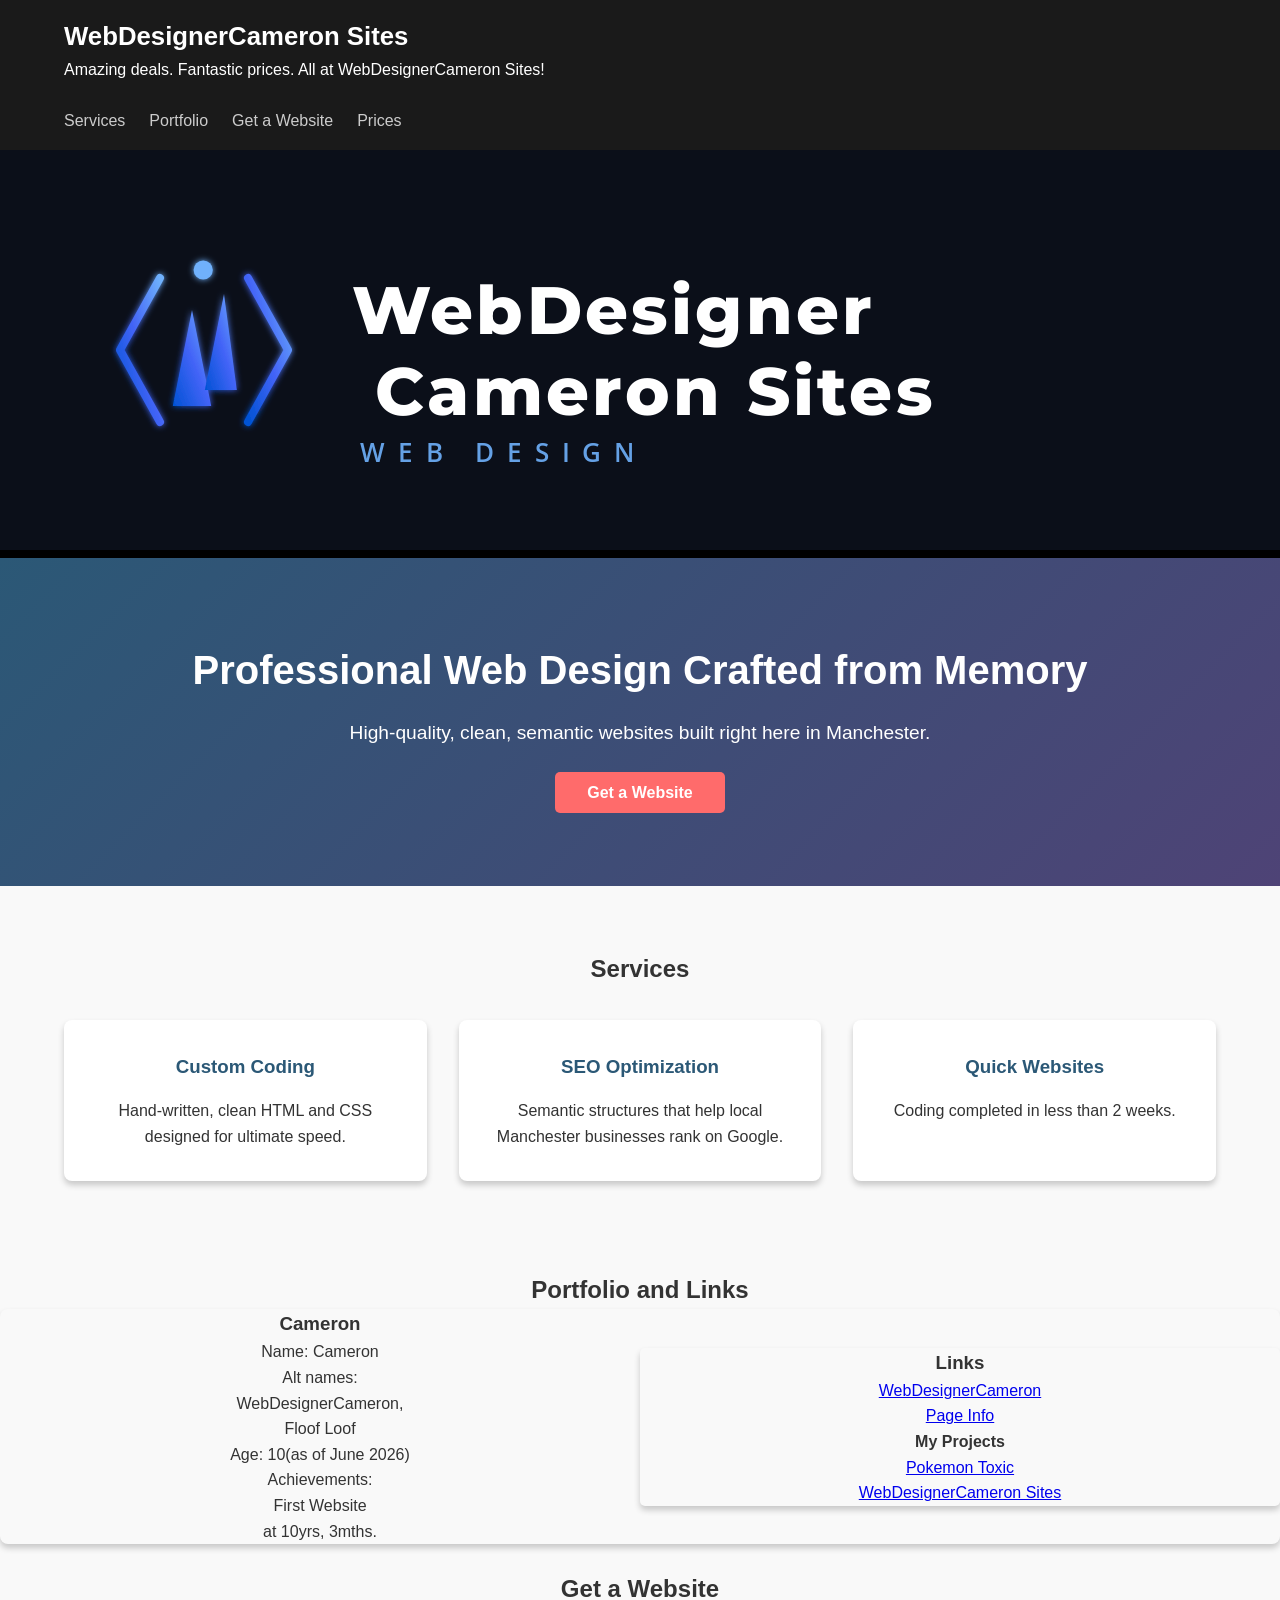
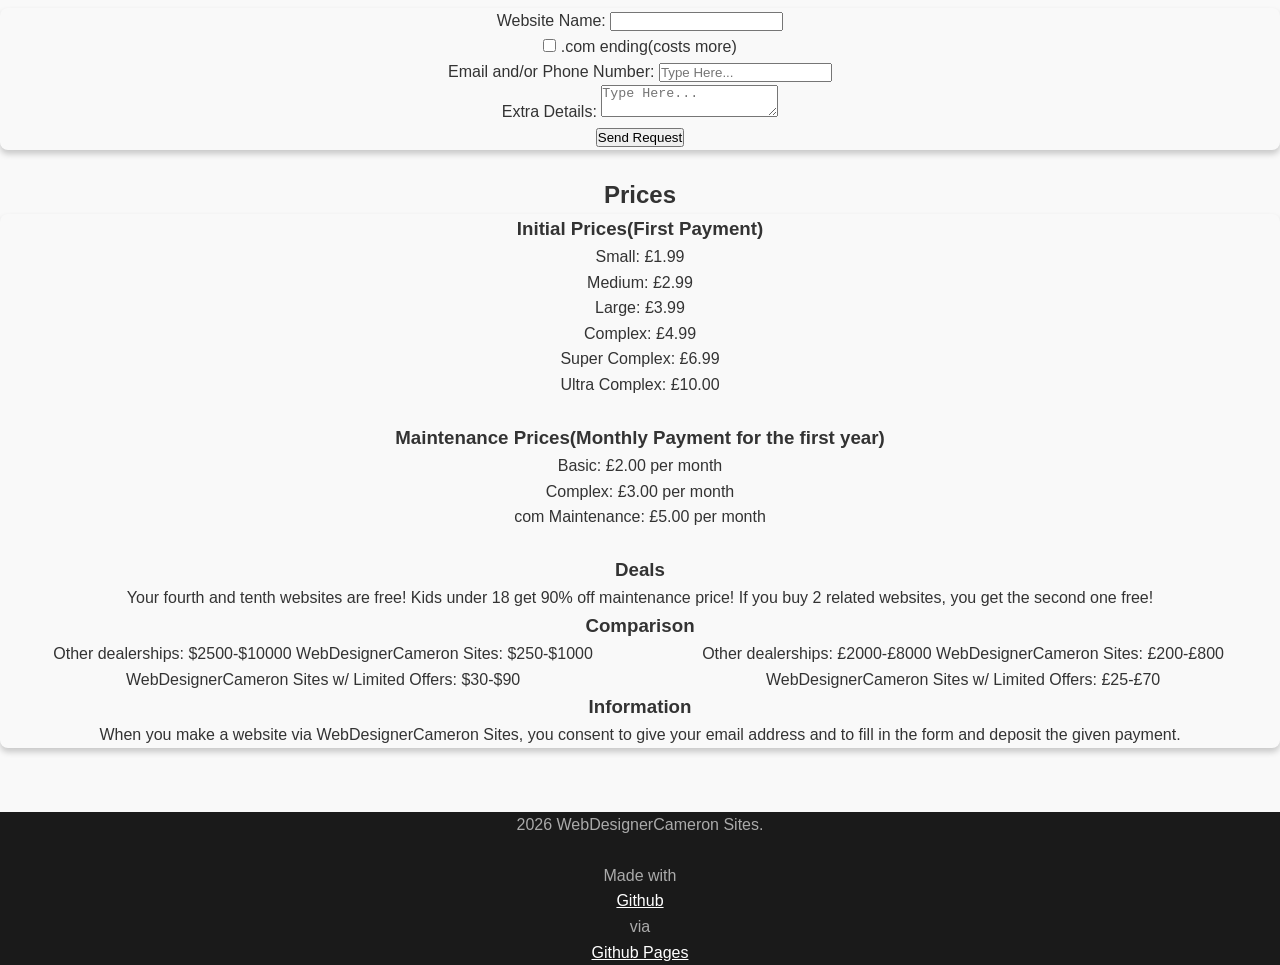
==== index.html @ f9097b74 "Update index.html Fix whitespace in between hero main section and SVG logo" ====
<!DOCTYPE html>
<html lang="en">
<head>
    <meta charset="UTF-8">
    <meta name="viewport" content="width=device-width, initial-scale=1.0">
    <title>WebDesignerCameron Sites</title>
    <link rel="stylesheet" href="style.css">
    <link rel="preconnect" href="https://fonts.googleapis.com">
    <link rel="preconnect" href="https://fonts.gstatic.com" crossorigin>
    <link href="https://fonts.googleapis.com/css2?family=Montserrat:wght@800&family=Open+Sans:wght@600&display=swap" rel="stylesheet">
</head>
<body>

    <!-- Header: Holds your logo and main website navigation -->
    <header class="main-header">
        <a href="#" class="logo">WebDesignerCameron Sites</a>
        <br>
        <p class="vis">Amazing deals. Fantastic prices. All at WebDesignerCameron Sites!</p>
        <br>
        <nav class="nav-bar">
            <ul>
                <li><a href="#services">Services</a></li>
                <li><a href="#portfolio">Portfolio</a></li>
                <li><a href="#contact">Get a Website</a></li>
                <li><a href="#prices">Prices</a></li>
            </ul>
        </nav>
    </header>
    <section style="background:black;" >
        <div class="logo-container">
        <svg xmlns="http://www.w3.org/2000/svg" viewBox="0 0 800 250">
          <defs>
            <linearGradient id="brandGradient" x1="0%" y1="100%" x2="100%" y2="0%">
              <stop offset="0%" stop-color="#0052D4" />
              <stop offset="50%" stop-color="#4364F7" />
              <stop offset="100%" stop-color="#6FB1FC" />
            </linearGradient>
            
            <filter id="subtleGlow" x="-20%" y="-20%" width="140%" height="140%">
              <feGaussianBlur stdDeviation="2" result="blur" />
              <feComposite in="SourceGraphic" in2="blur" operator="over" />
            </filter>
          </defs>

          <style>
            .logo-text-main { font-family: 'Montserrat', 'Segoe UI', sans-serif; font-weight: 800; font-size: 42px; fill: #FFFFFF; letter-spacing: 2px; }
            .logo-text-sub { font-family: 'Open Sans', 'Segoe UI', sans-serif; font-weight: 600; font-size: 16px; fill: #6FB1FC; letter-spacing: 8px; opacity: 0.9; }
            .code-bracket { fill: none; stroke: url(#brandGradient); stroke-width: 5; stroke-linecap: round; stroke-linejoin: round; }
            .core-shape { fill: url(#brandGradient); }
          </style>

          <rect width="100%" height="100%" rx="0" fill="#0B0F19"/>

          <g transform="translate(60, 50)">
            <g filter="url(#subtleGlow)">
              <path class="code-bracket" d="M 40,30 L 15,75 L 40,120" />
              
              <path class="code-bracket" d="M 95,30 L 120,75 L 95,120" />
              
              <polygon class="core-shape" points="48,110 60,50 72,110" />
              <polygon class="core-shape" points="68,100 80,40 88,100" />
              <circle cx="67" cy="25" r="6" fill="#6FB1FC" />
            </g>

            <g transform="translate(160, 65)">
              <text x="0" y="0" class="logo-text-main">WebDesigner<tspan x="0" dy="1.2em">
              Cameron Sites</tspan></text>
              <text x="5" y="80" class="logo-text-sub">WEB DESIGN</text>
            </g>
          </g>
        </svg>
        </div>
    </section>

    <!-- Main: Contains the unique primary content of the page -->
    <main class="content-area">

        <!-- Hero Section: The big introduction area -->
        <section class="hero">
            <h1>Professional Web Design Crafted from Memory</h1>
            <p>High-quality, clean, semantic websites built right here in Manchester.</p>
            <a href="#contact" class="btn">Get a Website</a>
        </section>

        <!-- Services Section: Independent group of related content -->
        <section id="services" class="services-section">
            <h2>Services</h2>
            
            <div class="services-grid">
                <!-- Articles: Self-contained content that makes sense on its own -->
                <article class="service-card">
                    <h3>Custom Coding</h3>
                    <p>Hand-written, clean HTML and CSS designed for ultimate speed.</p>
                </article>

                <article class="service-card">
                    <h3>SEO Optimization</h3>
                    <p>Semantic structures that help local Manchester businesses rank on Google.</p>
                </article>

                <article class="service-card">
                    <h3>Quick Websites</h3>
                    <p>Coding completed in less than 2 weeks.</p>
                </article>
            </div>
        </section><br>
        <h2 id="portfolio">Portfolio and Links</h2>
        <div class="port-div">
            <section class="port-left">
                <h3>Cameron</h3>
                <ul>
                    <li>Name: Cameron</li>
                    <li>Alt names: </li>
                    <li>WebDesignerCameron,</li>
                    <li>Floof Loof</li>
                    <li>Age: 10(as of June 2026)</li>
                    <li>Achievements:</li>
                    <li>First Website</li>
                    <li>at 10yrs, 3mths. </li>
                </ul>
            </section>
            <nav class="nav-port">
                <h3>Links</h3>
                <a href="https://github.com/WebDesignerCameron">WebDesignerCameron</a><br>
                <a href="https://github.com/WebDesignerCameron/WebDesignerCameronSites">Page Info</a><br>
                <h4>My Projects</h4>
                <a href="https://webdesignercameron.github.io/pokemon-toxic">Pokemon Toxic</a><br>
                <a href="https://webdesignercameron.github.io/WebDesignerCameronSites">WebDesignerCameron Sites</a>
            </nav>
        </div><br>

        <h2 id="contact">Get a Website</h2>
        <div class="contact-div">
            <section>
                <form action="https://formspree.io/f/xykarvab" method="POST" enctype="multipart/form-data" id="submission">
                    <label>Website Name: </label>
                    <input type="text" name="Name">
                    <br>
                    <input type="checkbox" name="Com">
                    <label> .com ending(costs more)</label>
                    <br>
                    <label>Email and/or Phone Number: </label>
                    <input type="text" name="Contact" placeholder="Type Here...">
                    <br>
                    <label>Extra Details: </label>
                    <textarea name="Extras" placeholder="Type Here..."></textarea>
                    <br>
                    <button type="submit">Send Request</button>
                </form>
            </section>
        </div><br>

        <h2 id="prices">Prices</h2>
        <div class="price-div">
            <section>
                <h3>Initial Prices(First Payment)</h3>
                <p>
                    Small: £1.99<br>
                    Medium: £2.99<br>
                    Large: £3.99<br>
                    Complex: £4.99<br>
                    Super Complex: £6.99<br>
                    Ultra Complex: £10.00
                </p><br>
                <h3>Maintenance Prices(Monthly Payment for the first year)</h3>
                <p>
                    Basic: £2.00 per month<br>
                    Complex: £3.00 per month<br>
                    com Maintenance: £5.00 per month<br>
                </p><br>
                <h3>Deals</h3>
                <p>
                    Your fourth and tenth websites are free! Kids under 18 get 90% off maintenance price! If you buy 2 related websites, you get the second one free!
                </p>
                <h3>Comparison</h3>
                <article class="flexy">
                    <p id="p1">
                        Other dealerships: $2500-$10000
                        WebDesignerCameron Sites: $250-$1000
                        WebDesignerCameron Sites w/ Limited Offers: $30-$90
                    </p>
                    <p>
                        Other dealerships: £2000-£8000
                        WebDesignerCameron Sites: £200-£800
                        WebDesignerCameron Sites w/ Limited Offers: £25-£70
                    </p>
                </article>
                <h3>Information</h3>
                <p>
                    When you make a website via
                    WebDesignerCameron Sites, you
                    consent to give your email address
                    and to fill in the form and deposit the 
                    given payment.
                </p>
            </section>
        </div>

    </main>

    <!-- Footer: Copyright info, social links, and legal text -->
    <footer class="main-footer">
        <p>2026 WebDesignerCameron Sites. </p><br>
        <div>
            <p>Made with</p><a href="https://github.com" class="foot-a">Github</a><p>via</p><a href="https://github.com/pages" class="foot-a">Github Pages</a>
        </div>
    </footer>

</body>
</html>
---- style.css ----
/* Global Reset - Clears default browser gaps */
* {
    margin: 0;
    padding: 0;
    box-sizing: border-box;
}

body {
    font-family: 'Segoe UI', Tahoma, Geneva, Verdana, sans-serif;
    line-height: 1.6;
    color: #333;
    background-color: #f9f9f9;
}

/* Header Layout (Flexbox aligns logo left, links right) */
.main-header {
    background-color: #1a1a1a;
    padding: 1rem 5%;
    justify-content: space-between;
    align-items: center;
    top: 0;
}

.logo {
    color: #fff;
    font-size: 1.61rem;
    font-weight: bold;
    text-decoration: none;
}

.nav-bar ul {
    display: flex;
    list-style: none;
    gap: 1.5rem; /* Puts space between horizontal links */
}

.nav-bar a {
    color: #ccc;
    text-decoration: none;
    transition: color 0.3s;
}

.nav-bar a:hover {
    color: #fff;
}

/* Hero Section (Centres content dynamically) */
.hero {
    background: linear-gradient(135deg, #2b5876, #4e4376);
    color: #fff;
    text-align: center;
    padding: 5rem 1rem;
}

.hero h1 {
    font-size: 2.5rem;
    margin-bottom: 1rem;
}

.hero p {
    font-size: 1.2rem;
    margin-bottom: 2rem;
}

.btn {
    background-color: #ff6b6b;
    color: #fff;
    padding: 0.75rem 2rem;
    text-decoration: none;
    border-radius: 5px;
    font-weight: bold;
}

/* Services Grid Layout */
.services-section {
    padding: 4rem 5%;
    text-align: center;
}

.services-section h2 {
    margin-bottom: 2rem;
}

.services-grid {
    display: flex;
    flex-wrap: wrap; /* Allows cards to drop to next line on mobile */
    gap: 2rem;
    justify-content: center;
}

.service-card {
    background: #fff;
    padding: 2rem;
    border-radius: 8px;
    box-shadow: 0 4px 6px rgba(0, 0, 0, 0.2);
    flex: 1;
    min-width: 280px; /* Forces cards onto new lines if screen is small */
    max-width: 500px;
}

.service-card h3 {
    margin-bottom: 1rem;
    color: #2b5876;
}

/* Footer Layout */
.main-footer {
    background-color: #1a1a1a;
    color: #aaa;
    text-align: center;
    margin-top: 4rem;
}
.port-div, .price-div, .contact-div {
    align-items: center;
    justify-content: center;
    text-align: center;
    border-radius: 8px;
    box-shadow: 0 4px 6px rgba(0, 0, 0, 0.2);
}
.foot-a {
    color: white;
}
.foot-a:hover {
    color: #8888ff;
}
.foot-a:visited {
    color: #ff22ff;
}
.vis {
    color: #ffffff;
}
h2 {
    text-align: center;
}
.flexy, .port-div {
    display: flex;
}
.p1 {
    flex: 2;
}
.p2 {
    flex: 2;
}
.nav-port, .port-left {
    flex: 2;
}
.nav-port {
    box-shadow: 0 4px 6px rgba(0, 0, 0, 0.2);
    border-radius: 5px;
}
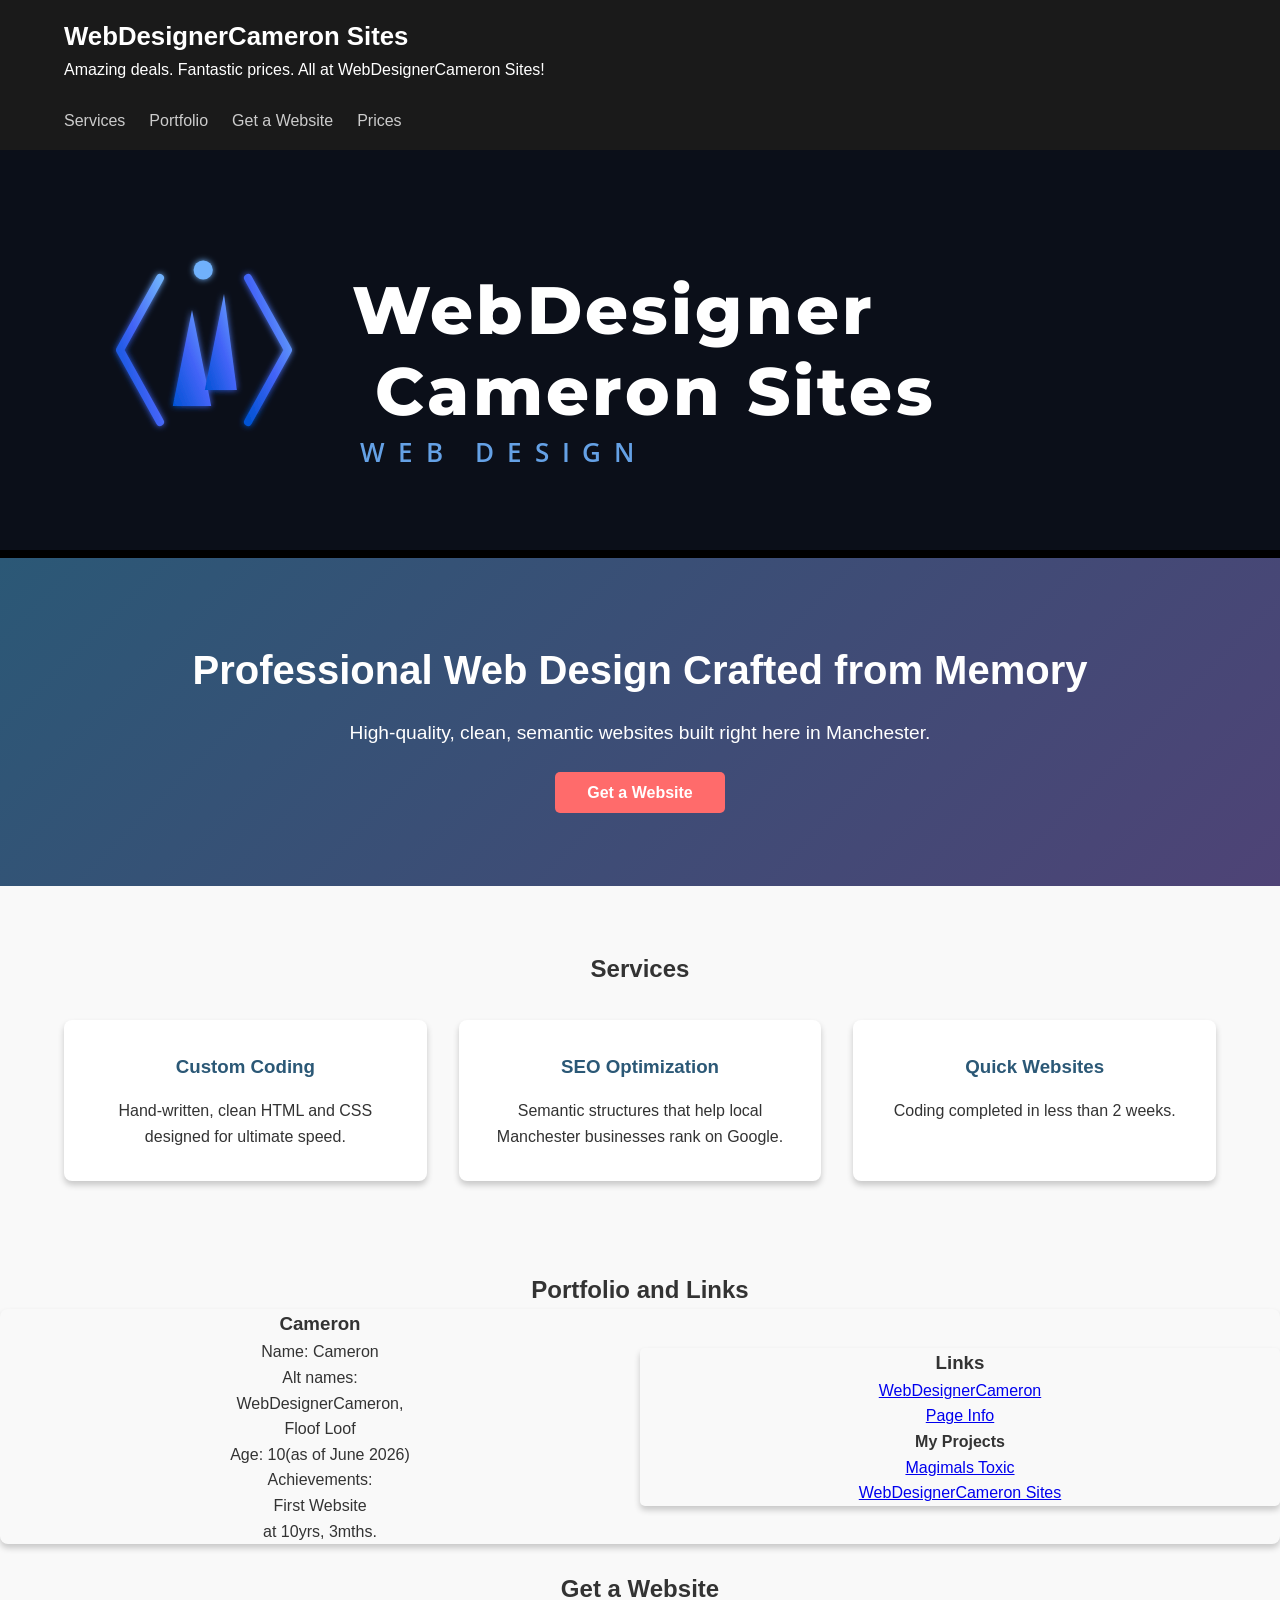
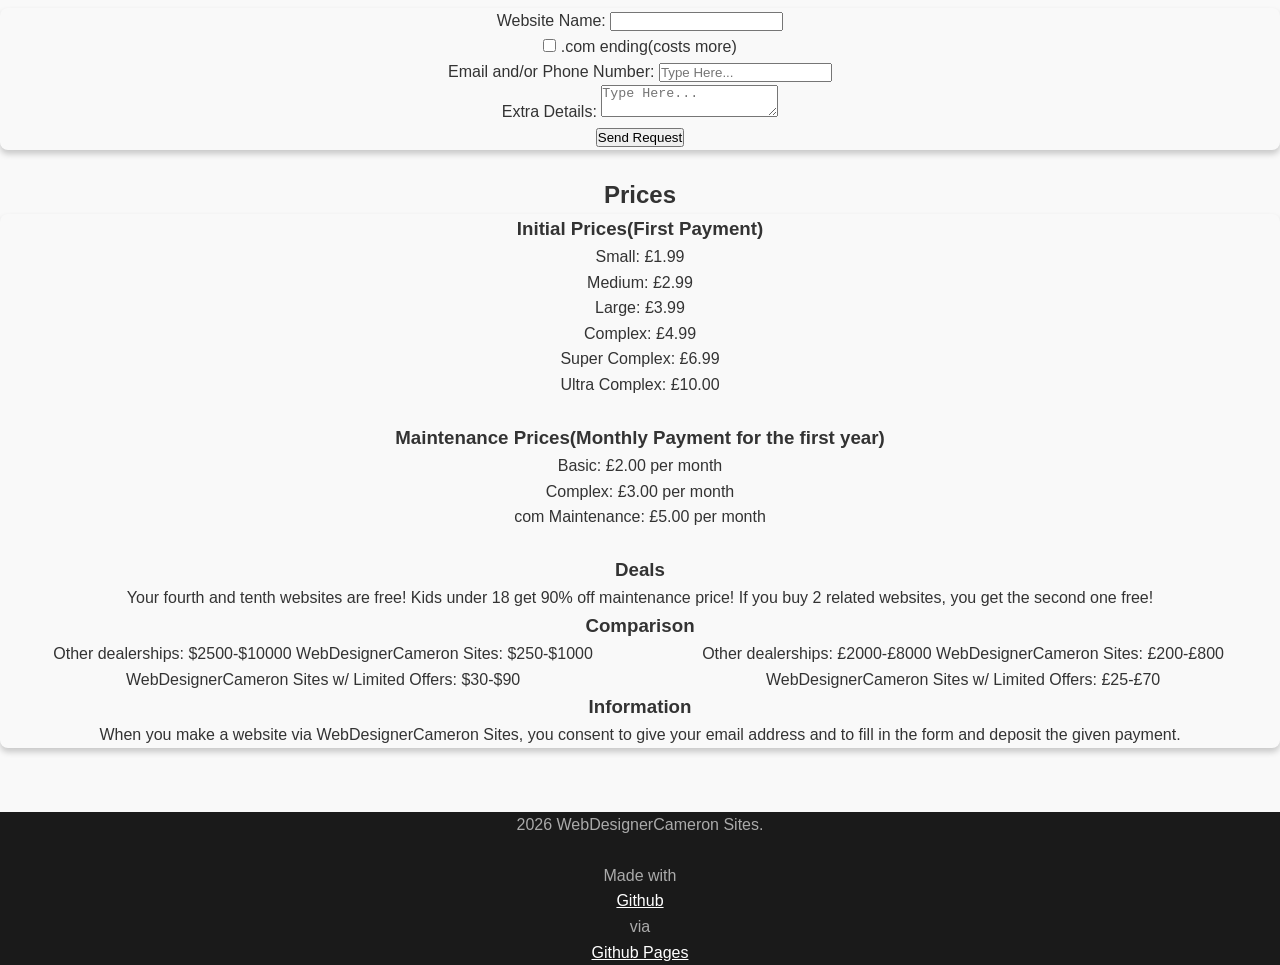
==== commit 42cb15c6: "Update index.html Change for Magimals Toxic name change and add appropriate favicon." ====
--- a/index.html
+++ b/index.html
@@ -4,6 +4,7 @@
     <meta charset="UTF-8">
     <meta name="viewport" content="width=device-width, initial-scale=1.0">
     <title>WebDesignerCameron Sites</title>
+    <link rel="icon" href="WDCSites-logo.jpg">
     <link rel="stylesheet" href="style.css">
     <link rel="preconnect" href="https://fonts.googleapis.com">
     <link rel="preconnect" href="https://fonts.gstatic.com" crossorigin>
@@ -124,7 +125,7 @@
                 <a href="https://github.com/WebDesignerCameron">WebDesignerCameron</a><br>
                 <a href="https://github.com/WebDesignerCameron/WebDesignerCameronSites">Page Info</a><br>
                 <h4>My Projects</h4>
-                <a href="https://webdesignercameron.github.io/pokemon-toxic">Pokemon Toxic</a><br>
+                <a href="https://webdesignercameron.github.io/pokemon-toxic">Magimals Toxic</a><br>
                 <a href="https://webdesignercameron.github.io/WebDesignerCameronSites">WebDesignerCameron Sites</a>
             </nav>
         </div><br>
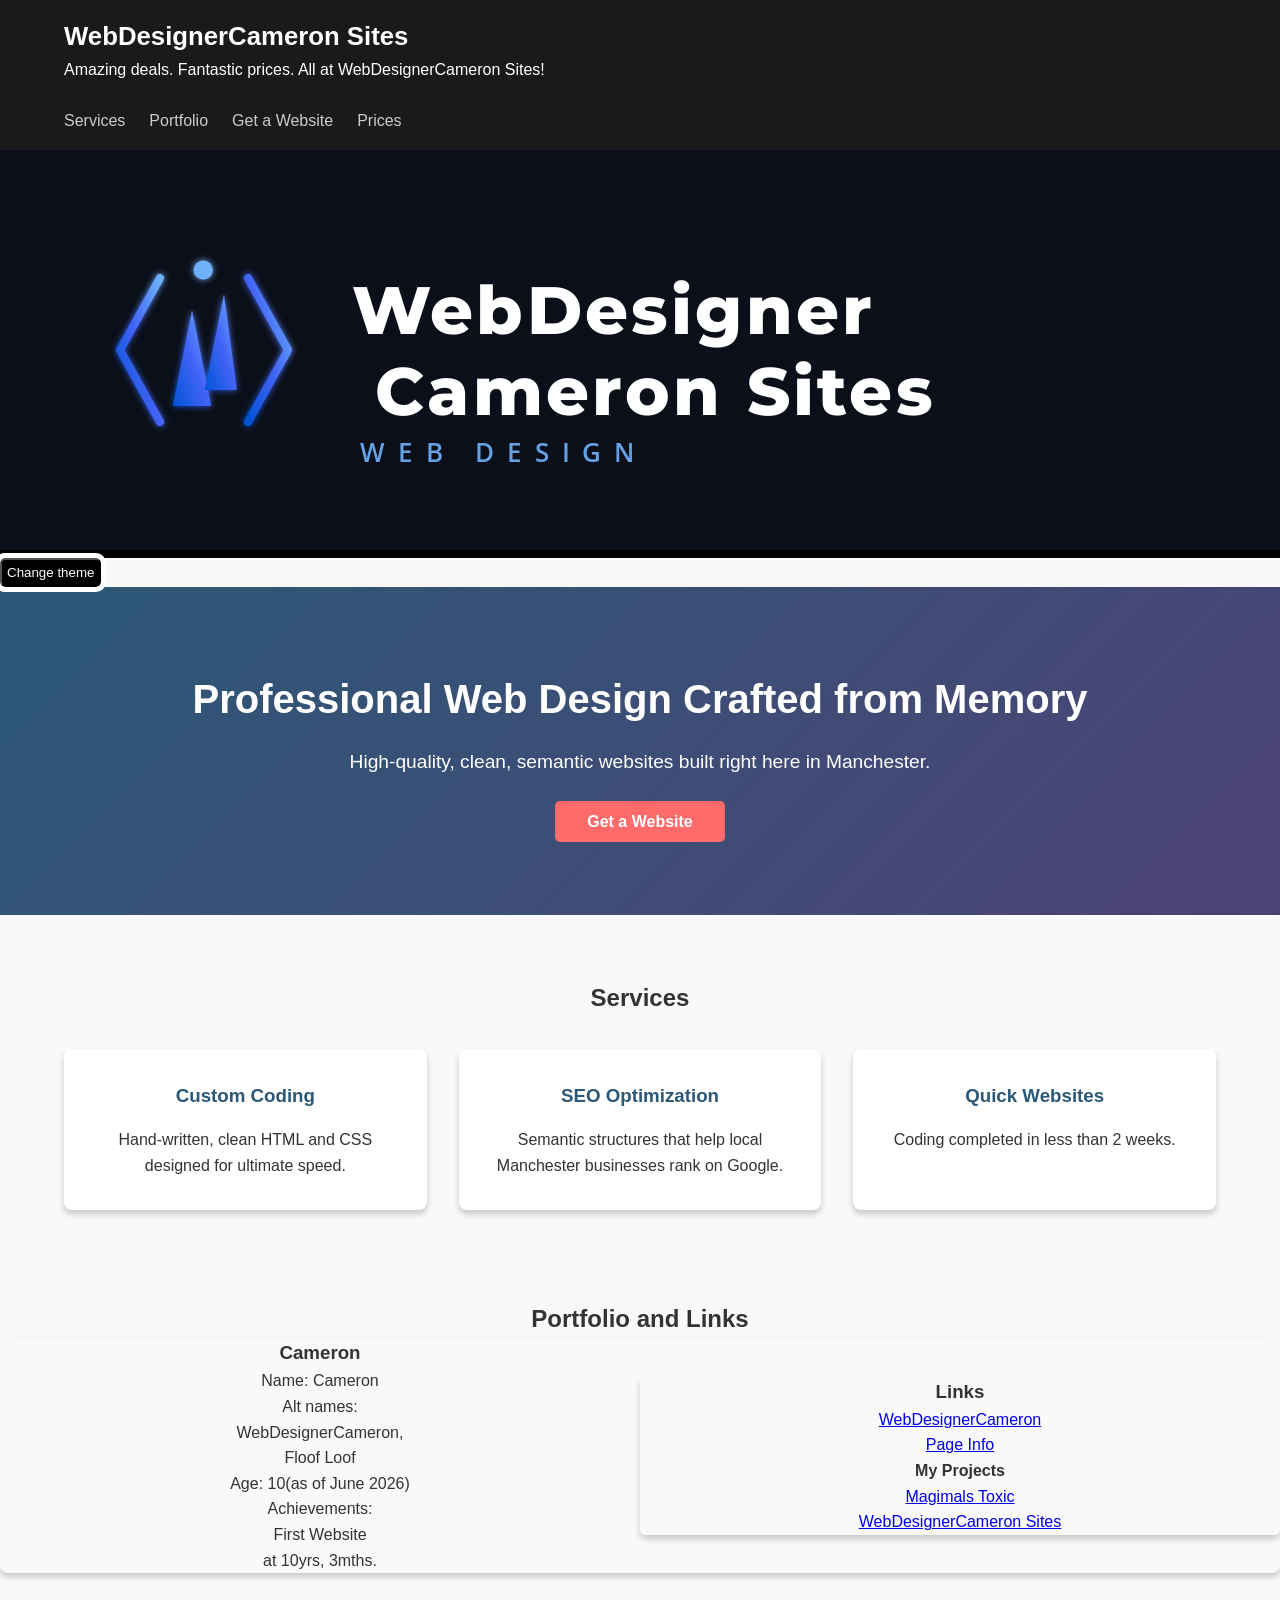
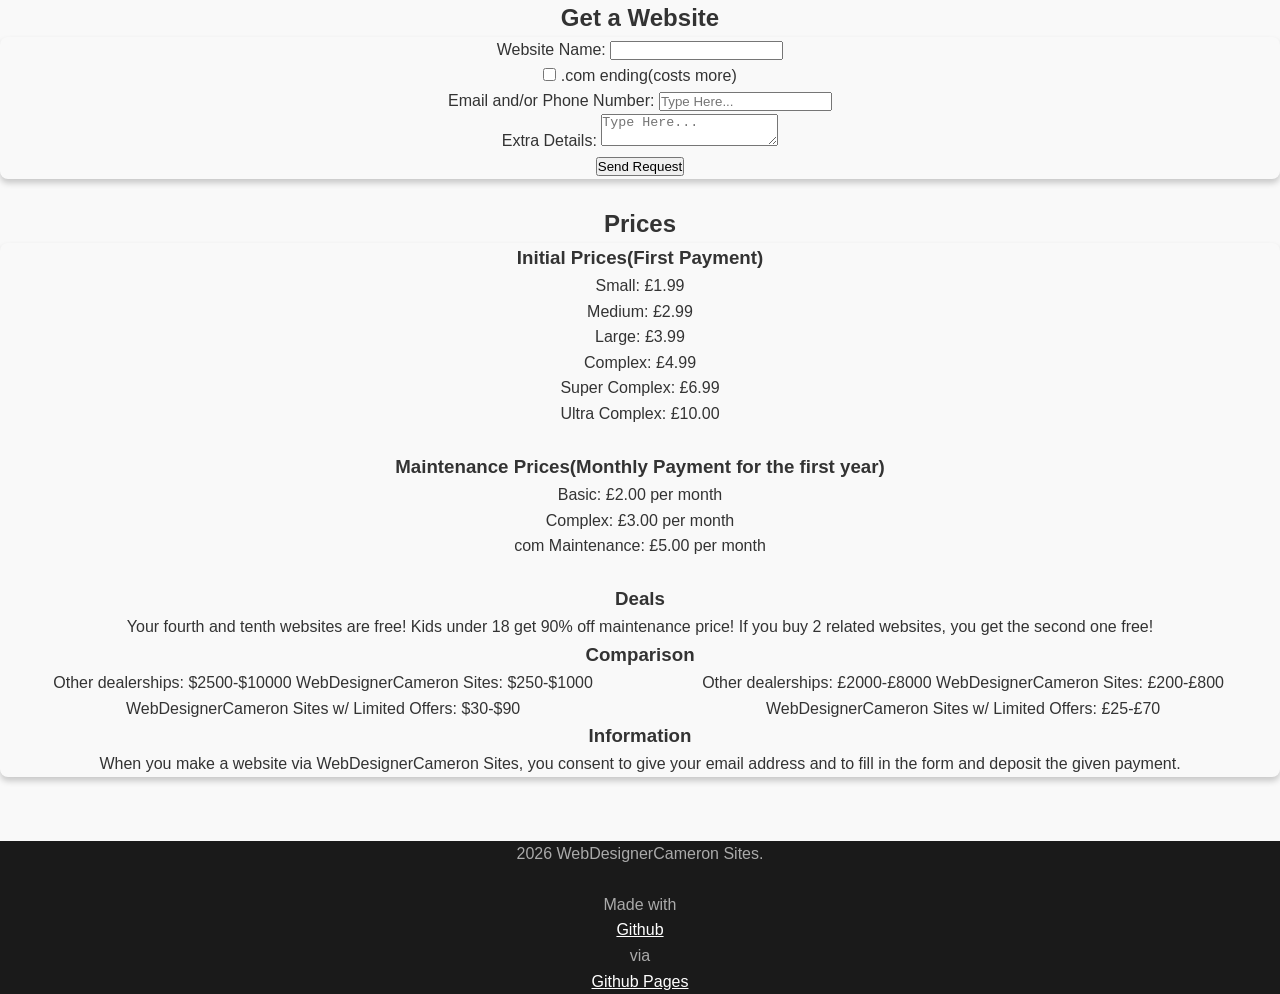
==== commit da3d57a4: "Update index.html" ====
--- a/index.html
+++ b/index.html
@@ -1,6 +1,7 @@
 <!DOCTYPE html>
 <html lang="en">
 <head>
+    <script src="https://github.com/WebDesignerCameron/src.git/blob/main/templates/js/aesthetic/themes/dark_light/switch.js"></script>
     <meta charset="UTF-8">
     <meta name="viewport" content="width=device-width, initial-scale=1.0">
     <title>WebDesignerCameron Sites</title>
@@ -13,7 +14,7 @@
 <body>
 
     <!-- Header: Holds your logo and main website navigation -->
-    <header class="main-header">
+    <header class="main-header" id="header" >
         <a href="#" class="logo">WebDesignerCameron Sites</a>
         <br>
         <p class="vis">Amazing deals. Fantastic prices. All at WebDesignerCameron Sites!</p>
@@ -74,7 +75,8 @@
     </section>
 
     <!-- Main: Contains the unique primary content of the page -->
-    <main class="content-area">
+    <main class="content-area" id="main" >
+        <button id="dl_switch" style="margin:auto; padding:5px; background:black; color:white; outline: 5px solid white; border-radius: 5px" >Change theme</button>
 
         <!-- Hero Section: The big introduction area -->
         <section class="hero">
@@ -125,7 +127,7 @@
                 <a href="https://github.com/WebDesignerCameron">WebDesignerCameron</a><br>
                 <a href="https://github.com/WebDesignerCameron/WebDesignerCameronSites">Page Info</a><br>
                 <h4>My Projects</h4>
-                <a href="https://webdesignercameron.github.io/pokemon-toxic">Magimals Toxic</a><br>
+                <a href="https://webdesignercameron.github.io/magimals-toxic">Magimals Toxic</a><br>
                 <a href="https://webdesignercameron.github.io/WebDesignerCameronSites">WebDesignerCameron Sites</a>
             </nav>
         </div><br>
@@ -200,7 +202,7 @@
     </main>
 
     <!-- Footer: Copyright info, social links, and legal text -->
-    <footer class="main-footer">
+    <footer class="main-footer" id="footer" >
         <p>2026 WebDesignerCameron Sites. </p><br>
         <div>
             <p>Made with</p><a href="https://github.com" class="foot-a">Github</a><p>via</p><a href="https://github.com/pages" class="foot-a">Github Pages</a>
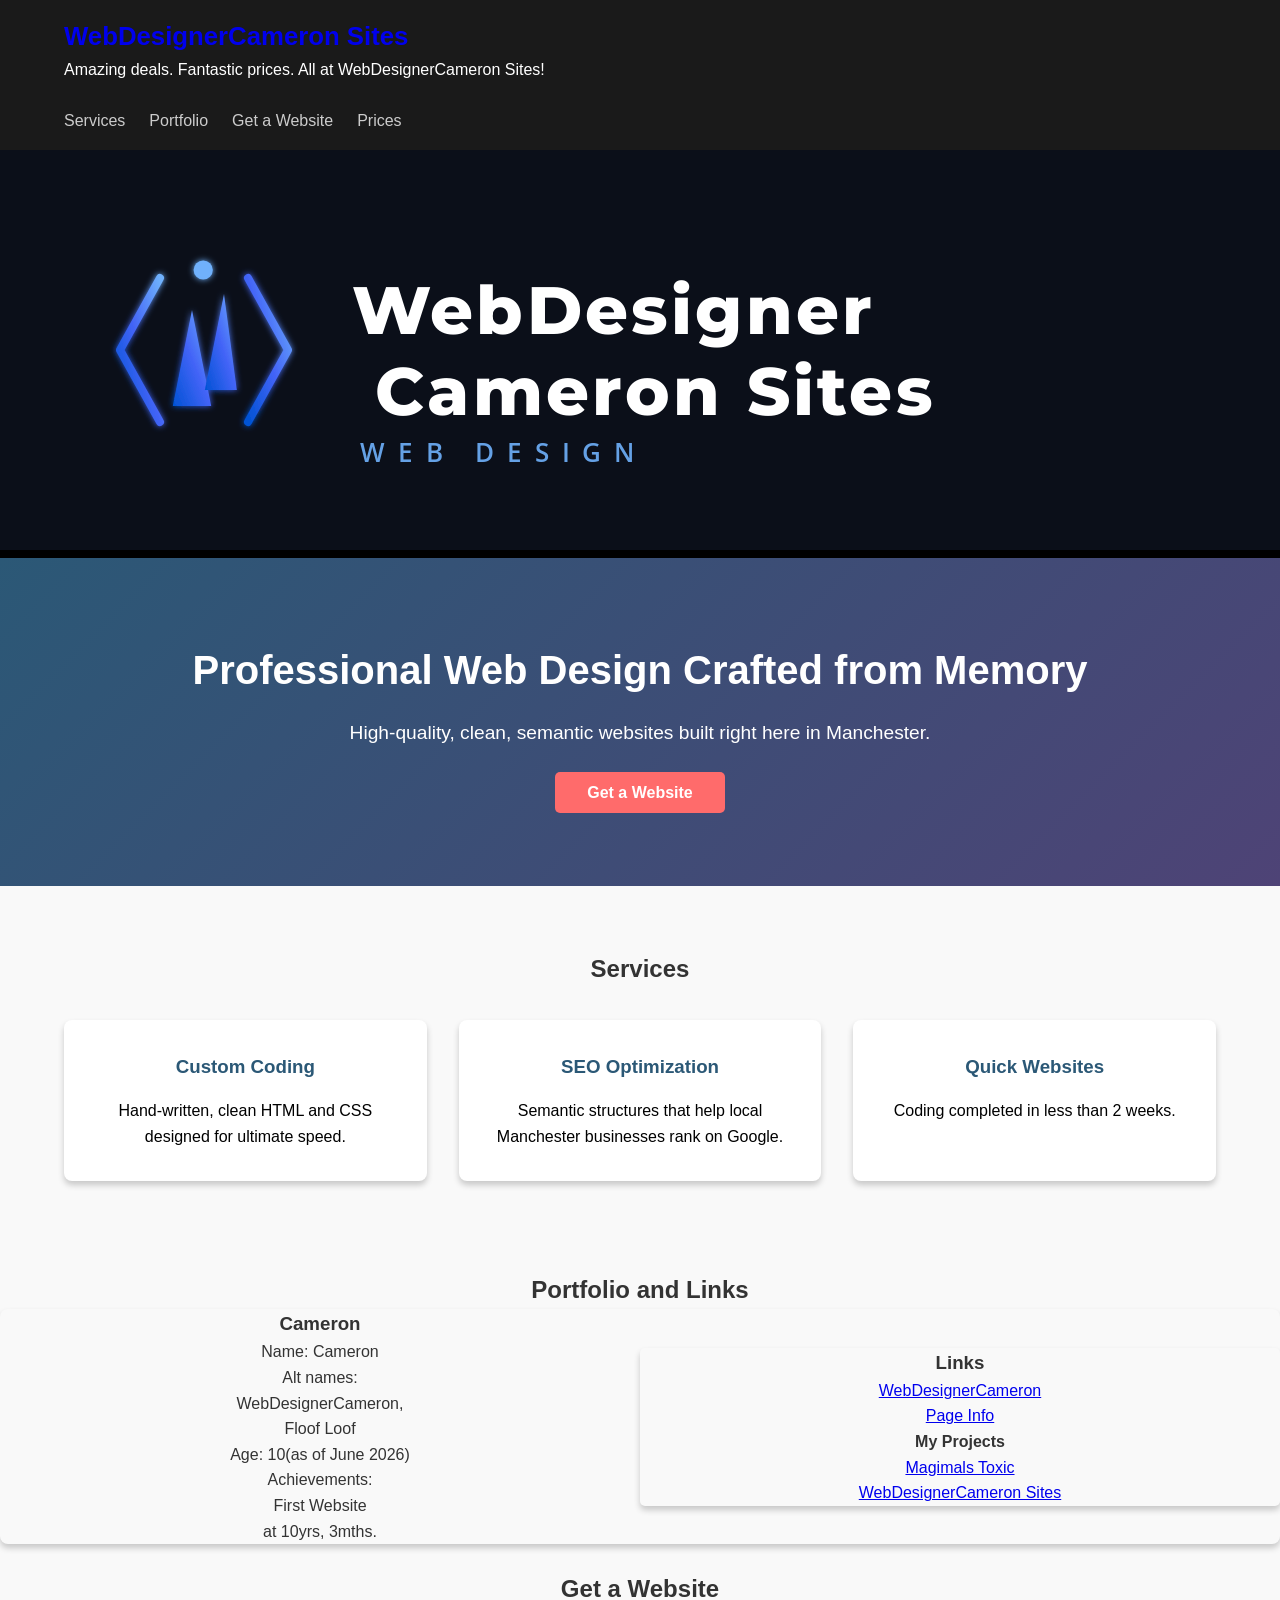
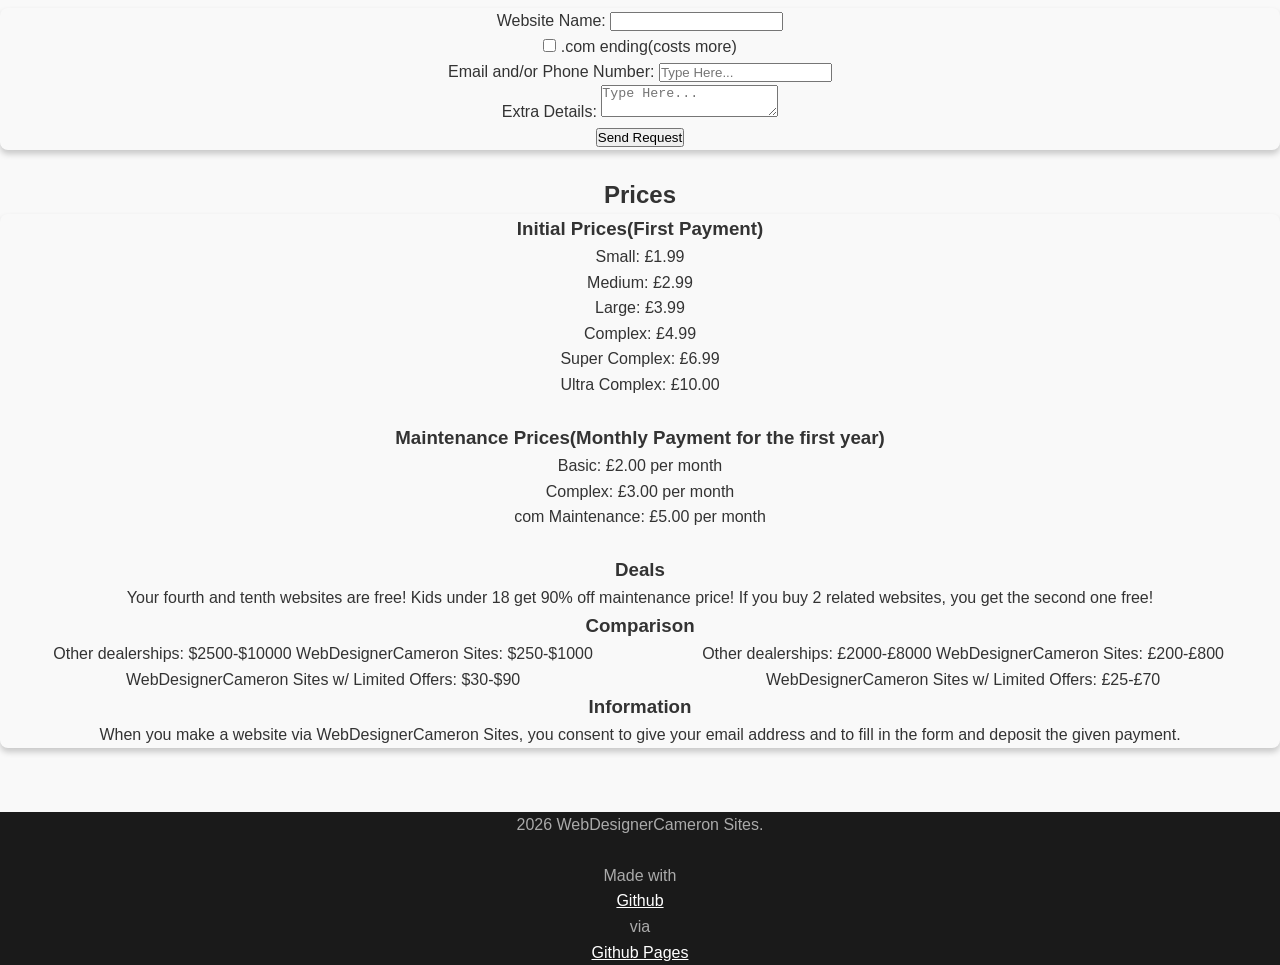
==== commit 9f241fbd: "Update index.html Remove glitchy theme button" ====
--- a/index.html
+++ b/index.html
@@ -1,7 +1,6 @@
 <!DOCTYPE html>
 <html lang="en">
 <head>
-    <script src="https://github.com/WebDesignerCameron/src.git/blob/main/templates/js/aesthetic/themes/dark_light/switch.js"></script>
     <meta charset="UTF-8">
     <meta name="viewport" content="width=device-width, initial-scale=1.0">
     <title>WebDesignerCameron Sites</title>
@@ -76,7 +75,6 @@
 
     <!-- Main: Contains the unique primary content of the page -->
     <main class="content-area" id="main" >
-        <button id="dl_switch" style="margin:auto; padding:5px; background:black; color:white; outline: 5px solid white; border-radius: 5px" >Change theme</button>
 
         <!-- Hero Section: The big introduction area -->
         <section class="hero">
--- a/style.css
+++ b/style.css
@@ -22,7 +22,6 @@
 }
 
 .logo {
-    color: #fff;
     font-size: 1.61rem;
     font-weight: bold;
     text-decoration: none;
@@ -96,12 +95,19 @@
     flex: 1;
     min-width: 280px; /* Forces cards onto new lines if screen is small */
     max-width: 500px;
+    color: black;
 }
 
 .service-card h3 {
     margin-bottom: 1rem;
     color: #2b5876;
 }
+.service-card:hover {
+  transform: translateY(-10px);
+  box-shadow: 0 10px 20px rgba(0,0,0,0.3);
+  transition: all 0.3s ease;
+}
+
 
 /* Footer Layout */
 .main-footer {
@@ -147,4 +153,4 @@
 .nav-port {
     box-shadow: 0 4px 6px rgba(0, 0, 0, 0.2);
     border-radius: 5px;
-}+}
